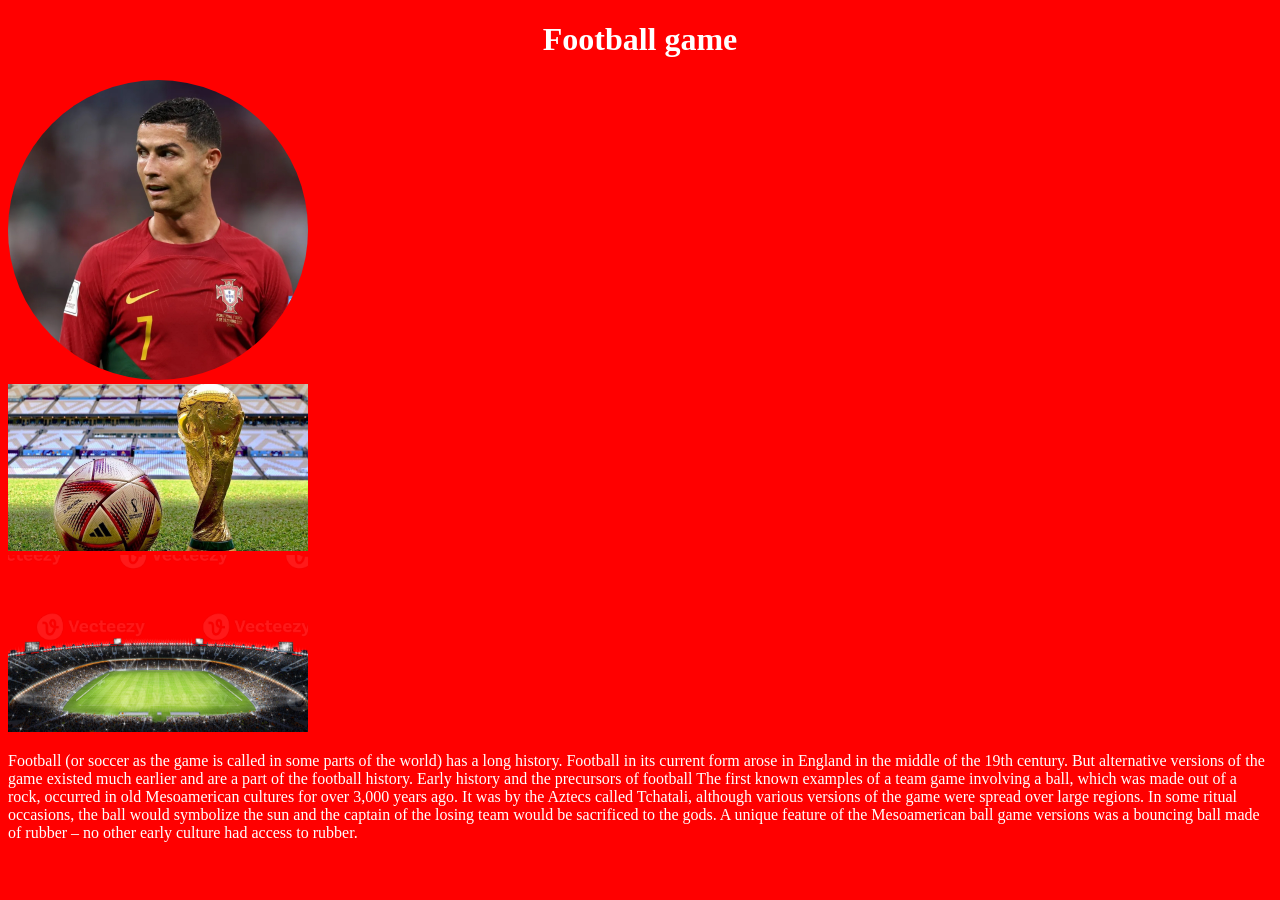
==== index.html @ 76da1827 "upload" ====
<!doctype html>
<html lang="en">
  <head>
    <meta charset="UTF-8" />
    <meta name="viewport" content="width=device-width, initial-scale=1.0" />
    <title>Sports Site</title>
    <link rel="stylesheet" href="styles.css" />
  </head>

  <body>
    <h1>Football game</h1>

    <img
      id="RolandoPicture"
      src="/pics/square-image.jpg"
      alt="Football player"
      width="300"
      height="300"
    />
    <br />
    <img src="/pics/worldcup.avif" width="300" /> <br />

    <img src="/pics/stadium.png" width="300" />

    <p class="footballpar">
      Football (or soccer as the game is called in some parts of the world) has
      a long history. Football in its current form arose in England in the
      middle of the 19th century. But alternative versions of the game existed
      much earlier and are a part of the football history. Early history and the
      precursors of football The first known examples of a team game involving a
      ball, which was made out of a rock, occurred in old Mesoamerican cultures
      for over 3,000 years ago. It was by the Aztecs called Tchatali, although
      various versions of the game were spread over large regions. In some
      ritual occasions, the ball would symbolize the sun and the captain of the
      losing team would be sacrificed to the gods. A unique feature of the
      Mesoamerican ball game versions was a bouncing ball made of rubber – no
      other early culture had access to rubber.
    </p>
  </body>
</html>
---- styles.css ----
body {
  background-color: red;
}


h1 {
  color: white;
  text-align: center;
}

#RolandoPicture {
  border-radius: 50%;
}

.footballpar {
  color: white;

}
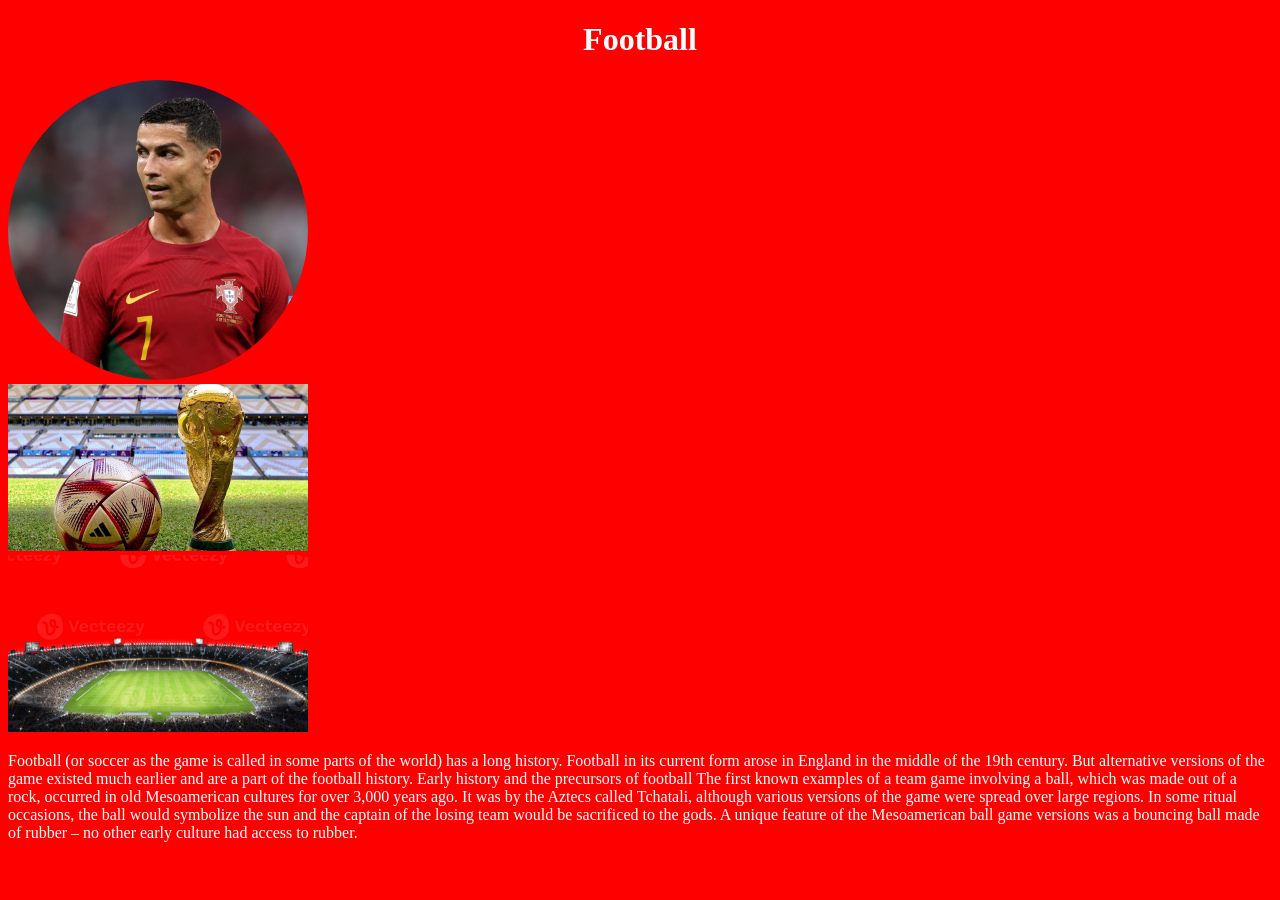
==== commit a774c2f2: "Update index.html" ====
--- a/index.html
+++ b/index.html
@@ -8,7 +8,7 @@
   </head>
 
   <body>
-    <h1>Football game</h1>
+    <h1>Football</h1>
 
     <img
       id="RolandoPicture"
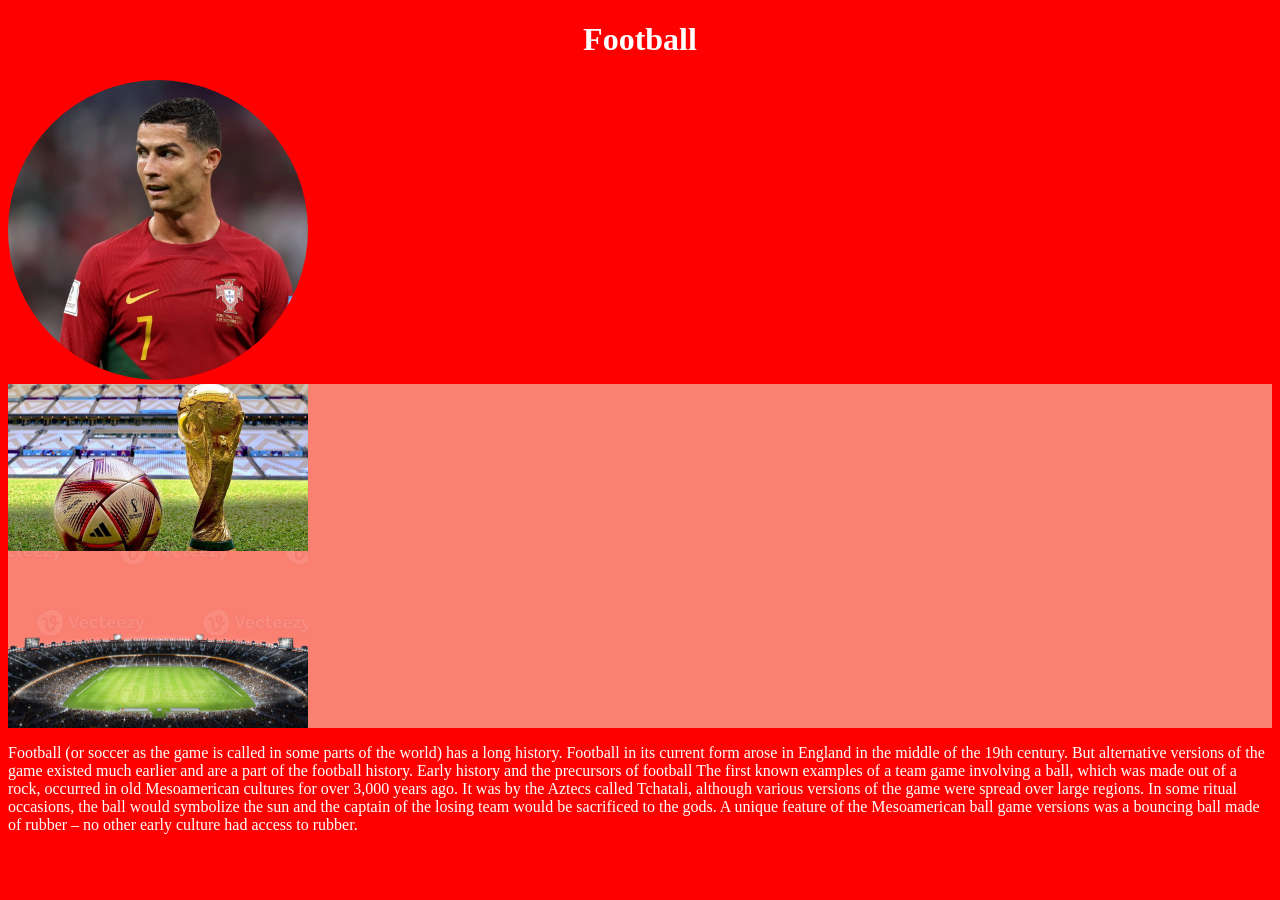
==== commit ddfb28e1: "update" ====
--- a/index.html
+++ b/index.html
@@ -18,9 +18,11 @@
       height="300"
     />
     <br />
-    <img src="/pics/worldcup.avif" width="300" /> <br />
 
-    <img src="/pics/stadium.png" width="300" />
+    <div class="footballpic">
+      <img src="/pics/worldcup.avif" width="300" />
+      <img src="/pics/stadium.png" width="300" />
+    </div>
 
     <p class="footballpar">
       Football (or soccer as the game is called in some parts of the world) has
--- a/styles.css
+++ b/styles.css
@@ -15,4 +15,13 @@
 .footballpar {
   color: white;
 
+}
+
+.footballpic {
+  display: flex;
+
+  flex-direction: column;
+  
+
+ background-color: salmon;
 }
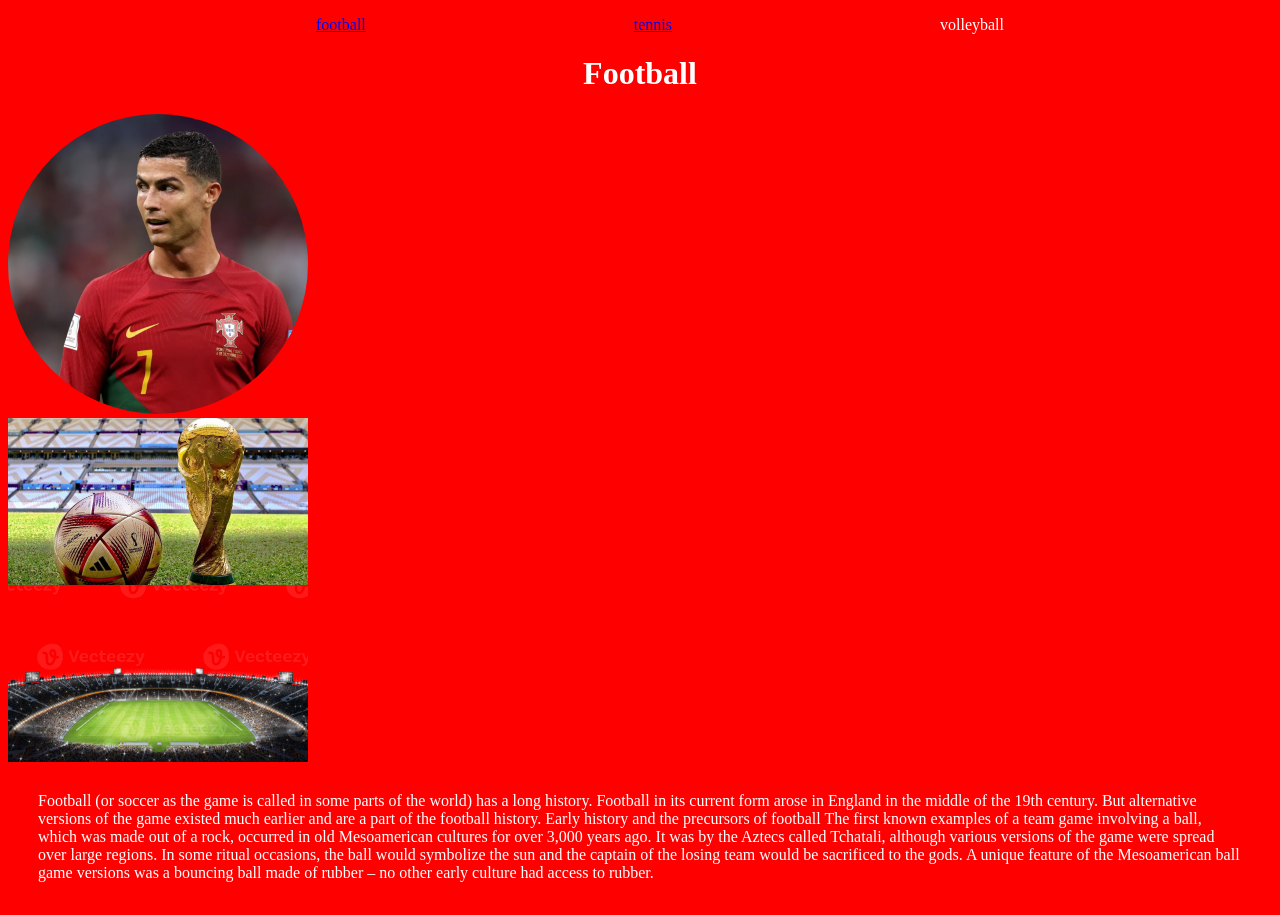
==== commit c2c243f4: "upload" ====
--- a/index.html
+++ b/index.html
@@ -6,8 +6,17 @@
     <title>Sports Site</title>
     <link rel="stylesheet" href="styles.css" />
   </head>
+  <nav>
+    <div>
+      <ul class="tagalighn">
+        <li><a href="/index.html"> football</a></li>
+        <li><a href="tennis.html">tennis</a></li>
+        <li>volleyball</li>
+      </ul>
+    </div>
+  </nav>
 
-  <body>
+  <body class="footballBody">
     <h1>Football</h1>
 
     <img
--- a/styles.css
+++ b/styles.css
@@ -1,7 +1,10 @@
-body {
+.footballBody {
   background-color: red;
 }
+.backgroundtennis{
+background-color: green;
 
+}
 
 h1 {
   color: white;
@@ -14,6 +17,9 @@
 
 .footballpar {
   color: white;
+  margin:5px ;
+  padding: 25px;
+  
 
 }
 
@@ -21,7 +27,16 @@
   display: flex;
 
   flex-direction: column;
-  
+  }
 
- background-color: salmon;
+
+.tagalighn{
+  color: white;
+
+  display: flex;
+  justify-content: space-evenly;
+}
+
+li {
+  list-style:  none;
 }
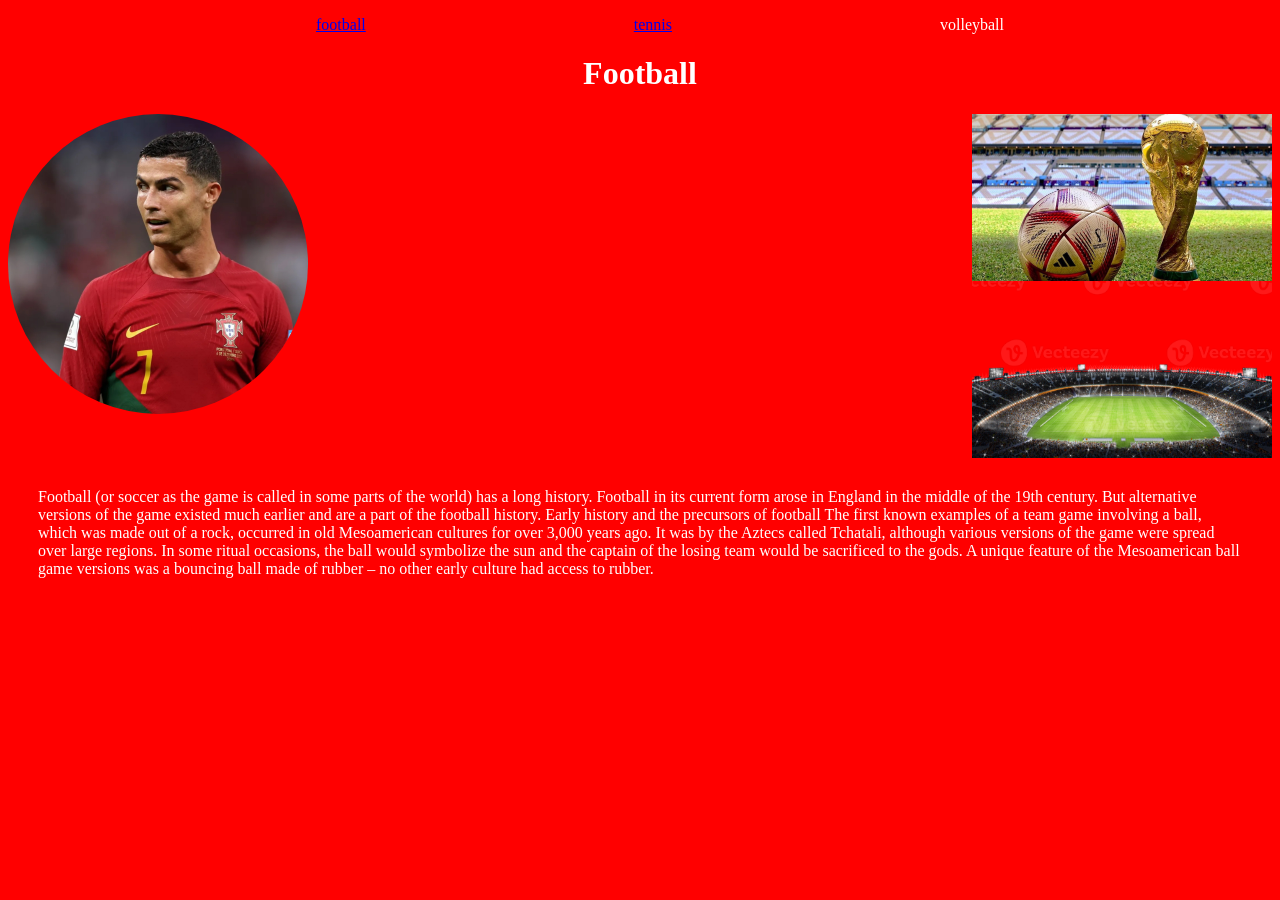
==== commit 7af8a536: "upload" ====
--- a/index.html
+++ b/index.html
@@ -18,21 +18,21 @@
 
   <body class="footballBody">
     <h1>Football</h1>
+    <div class="picFlex">
+      <img
+        id="RolandoPicture"
+        src="/pics/square-image.jpg"
+        alt="Football player"
+        width="300"
+        height="300"
+      />
+      <br />
 
-    <img
-      id="RolandoPicture"
-      src="/pics/square-image.jpg"
-      alt="Football player"
-      width="300"
-      height="300"
-    />
-    <br />
-
-    <div class="footballpic">
-      <img src="/pics/worldcup.avif" width="300" />
-      <img src="/pics/stadium.png" width="300" />
+      <div class="footballpic">
+        <img src="/pics/worldcup.avif" width="300" />
+        <img src="/pics/stadium.png" width="300" />
+      </div>
     </div>
-
     <p class="footballpar">
       Football (or soccer as the game is called in some parts of the world) has
       a long history. Football in its current form arose in England in the
--- a/styles.css
+++ b/styles.css
@@ -37,6 +37,11 @@
   justify-content: space-evenly;
 }
 
+.picFlex {
+  display: flex;
+  justify-content: space-between;
+}
+
 li {
   list-style:  none;
 }
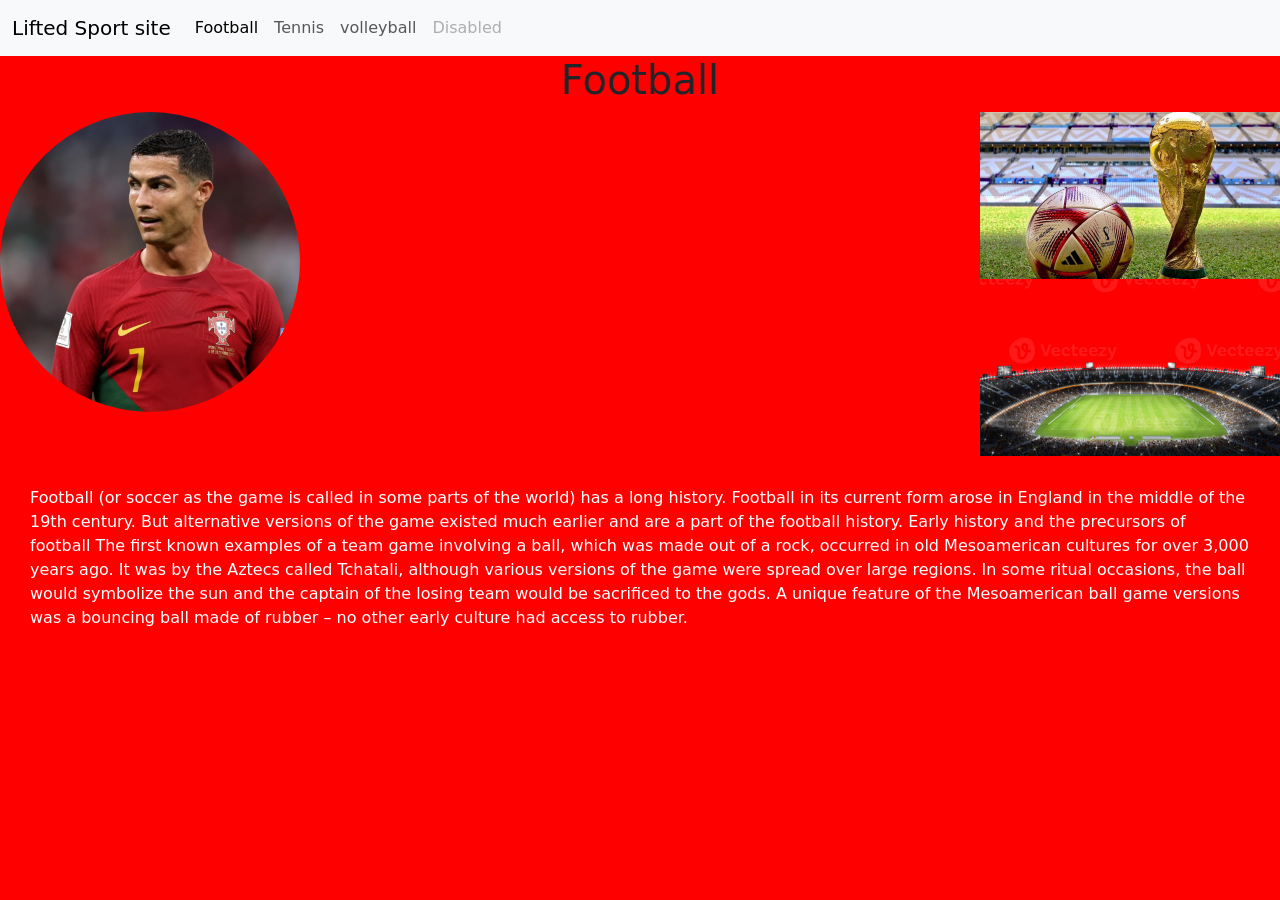
==== commit 60f1cb03: "add bootstrap" ====
--- a/index.html
+++ b/index.html
@@ -5,16 +5,25 @@
     <meta name="viewport" content="width=device-width, initial-scale=1.0" />
     <title>Sports Site</title>
     <link rel="stylesheet" href="styles.css" />
+    <link href="https://cdn.jsdelivr.net/npm/bootstrap@5.3.8/dist/css/bootstrap.min.css" rel="stylesheet" integrity="sha384-sRIl4kxILFvY47J16cr9ZwB07vP4J8+LH7qKQnuqkuIAvNWLzeN8tE5YBujZqJLB" crossorigin="anonymous">
   </head>
-  <nav>
-    <div>
-      <ul class="tagalighn">
-        <li><a href="/index.html"> football</a></li>
-        <li><a href="tennis.html">tennis</a></li>
-        <li>volleyball</li>
-      </ul>
+
+  <nav class="navbar navbar-expand-lg bg-body-tertiary">
+  <div class="container-fluid">
+    <a class="navbar-brand" href="/index.html">Lifted Sport site</a>
+    <button class="navbar-toggler" type="button" data-bs-toggle="collapse" data-bs-target="#navbarNavAltMarkup" aria-controls="navbarNavAltMarkup" aria-expanded="false" aria-label="Toggle navigation">
+      <span class="navbar-toggler-icon"></span>
+    </button>
+    <div class="collapse navbar-collapse" id="navbarNavAltMarkup">
+      <div class="navbar-nav">
+        <a class="nav-link active" aria-current="page" href="/index.html">Football</a>
+        <a class="nav-link" href="/tennis.html">Tennis</a>
+        <a class="nav-link" href="/volleyball.html">volleyball</a>
+        <a class="nav-link disabled" aria-disabled="true">Disabled</a>
+      </div>
     </div>
-  </nav>
+  </div>
+</nav>
 
   <body class="footballBody">
     <h1>Football</h1>
@@ -29,7 +38,7 @@
       <br />
 
       <div class="footballpic">
-        <img src="/pics/worldcup.avif" width="300" />
+        <img src="/pics/worldcup.avif" width="300" height="auto" />
         <img src="/pics/stadium.png" width="300" />
       </div>
     </div>
@@ -45,7 +54,8 @@
       ritual occasions, the ball would symbolize the sun and the captain of the
       losing team would be sacrificed to the gods. A unique feature of the
       Mesoamerican ball game versions was a bouncing ball made of rubber – no
-      other early culture had access to rubber.
+      other early culture had access to rubber. 
     </p>
   </body>
+  <script src="https://cdn.jsdelivr.net/npm/bootstrap@5.3.8/dist/js/bootstrap.bundle.min.js" integrity="sha384-FKyoEForCGlyvwx9Hj09JcYn3nv7wiPVlz7YYwJrWVcXK/BmnVDxM+D2scQbITxI" crossorigin="anonymous"></script>
 </html>
--- a/styles.css
+++ b/styles.css
@@ -44,4 +44,47 @@
 
 li {
   list-style:  none;
-}+}
+
+
+.tennisplayerimg{
+  border-radius: 50%;
+  width: 200px;
+  height: 200px;
+}
+
+.tennisplayer{
+
+  display: flex;
+  justify-content: space-between;
+}
+
+p {
+  color: white;
+  margin:5px ;
+  padding: 25px
+}
+
+@media (max-width:600px) {
+  
+.picFlex {
+  flex-direction: column;
+  align-items: center
+
+}
+p {
+
+  font-size: 1.5em;
+
+
+
+
+
+}
+
+h1 {
+  font-size: 5em;
+
+
+}
+
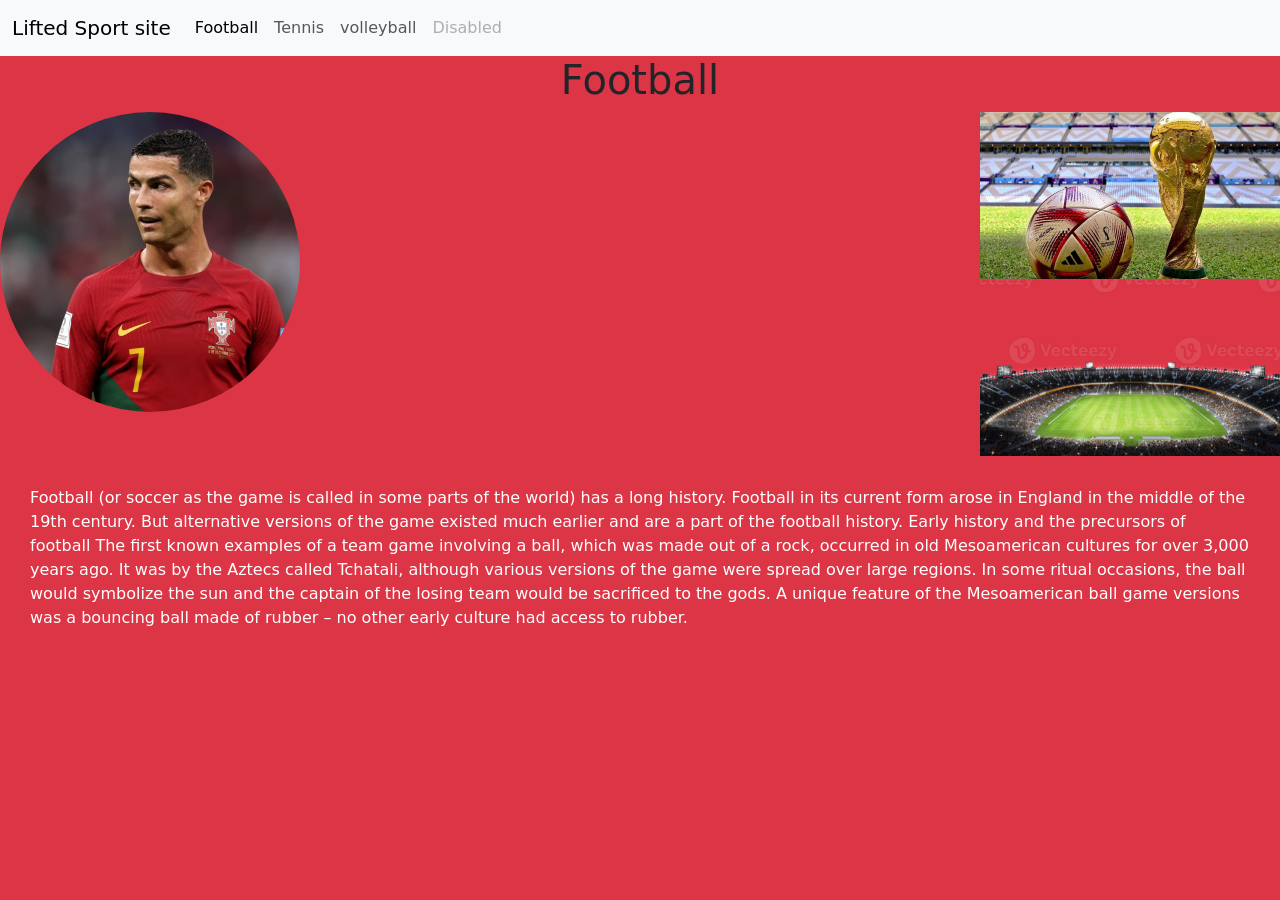
==== commit 5ec8222b: "update" ====
--- a/index.html
+++ b/index.html
@@ -24,8 +24,8 @@
     </div>
   </div>
 </nav>
-
-  <body class="footballBody">
+ 
+  <body class="bg-danger">
     <h1>Football</h1>
     <div class="picFlex">
       <img
